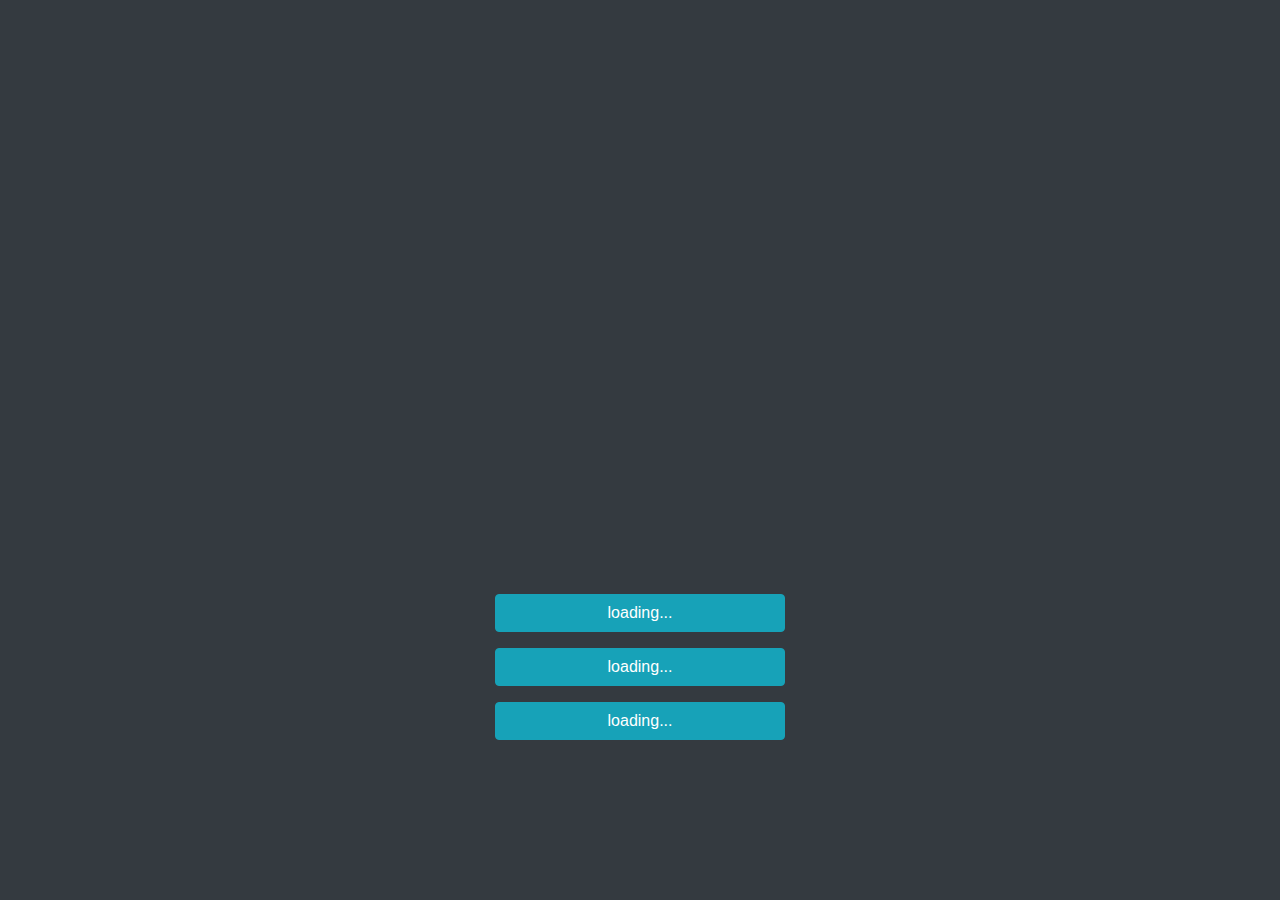
==== index.html @ 21c2a86c "first commit" ====
<!DOCTYPE html>
<html>
<head>

	<meta charset="utf-8">
	<meta name="viewport" content="width=device-width, initial-scale=1">
	<link rel="stylesheet" href="https://cdn.jsdelivr.net/npm/bootstrap@4.6.2/dist/css/bootstrap.min.css">
	<link rel = "stylesheet" href = "styles.css">

	<!--<script src="libs/Definitions.js"></script>-->
	<script type="module" src="main.js" ></script>
	<title>Vocabulary builder</title>

</head>
<body>
	<div id="mmenu_screen" class="container-fluid main_container d-flex">
	    <div class="row flex-fill">
	    	<!--
	        <div class="col-sm-1 bg-secondary flex-fill">
	           
	            Prompt 1
	        </div>-->


	        	<!--
	            <div class="row h-50 bg-info">
	                <div class="col-sm-12" id="mmenu_screen--book">
	                    
	                    Booking
	                </div>
	            </div>
	            <div class="row h-50 bg-success">
	                <div class="col-sm-12" id="mmenu_screen--information">
	                    
	                    Info
	                </div>
	            </div>-->
	        <div class="col-sm-12 bg-dark flex-fill">
	            <!-- Button for direktaction -->
	            <div class="row h-50 align-content-end justify-content-center text-center">
		            <div class="col-sm-3 mmenu_screen flex-fill bg-dark">
		            	<ul id="wordList" class="list-group">
		            		<!--
						  <li id = "w1" class="list-group-item"> loading...</li>
						  <li id = "w2" class="list-group-item"> loading...</li>
						  <li id = "w3" class="list-group-item active">loading...</li>-->
						</ul>
		                    <!--<img class = "img-fluid" src = "resources/images/magic-gen-3.svg" width = "25%" height = "50%"/>-->
		              
		            </div>
		        </div>
		        <div class="row h-50 align-content-center justify-content-center text-center">
		            <div class="col-sm-3 mmenu_screen d-flex flex-column bg-dark">
		                <button id="opc1" type="button" class="mb-3 btn btn-info">loading...</button>
						<button id="opc2" type= "button" class="mb-3 btn btn-info">loading...</button>
						<button id="opc3" type="button" class="mb-3 btn btn-info">loading...</button>

		            </div>
	            </div>
	        </div>
	        <!--
	        <div class="col-sm-1 bg-secondary flex-fill">
	           
	            Prompt 3
	        </div>-->
	    </div>
	</div>
	<!--
	<div class = "container  h-100">
		<div class="row">
			<div class = "col-4 w-100 d-flex justify-content-center text-center">
				<p>asdasd </p>
				<!-- <div class="p-2 bg-info">Flex item 1 </div>
				<div class="p-2 bg-warning">Flex item 2</div>
				<div class="p-2 bg-primary">Flex item 3</div>
			</div>
		</div>
	</div>
	-->
	
</body>
</html>
---- styles.css ----
#mmenu_screen > .row {
    min-height: 100vh;
}

.flex-fill {
    flex:1 1 auto;
}
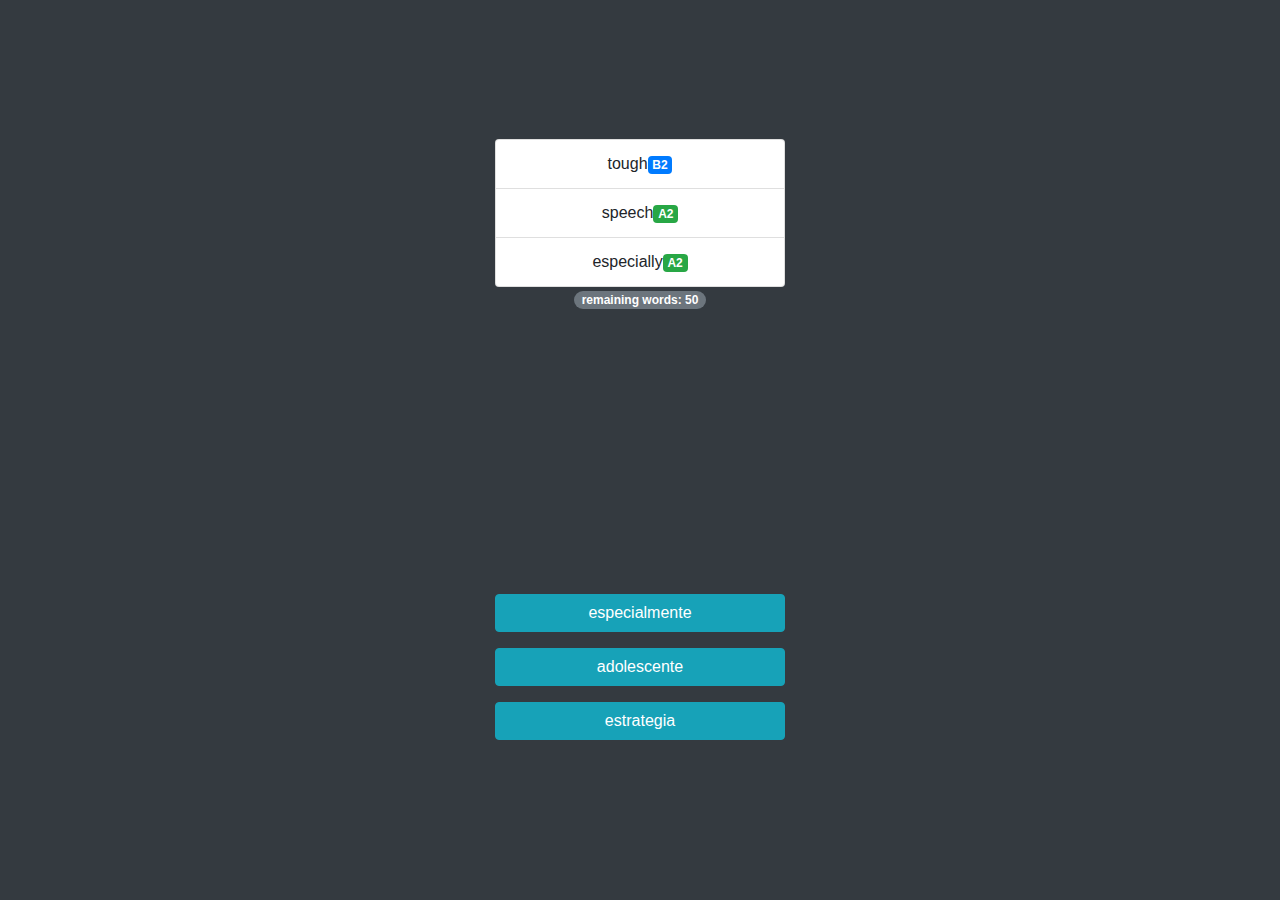
==== commit 2474197e: "added lvl indicator" ====
--- a/index.html
+++ b/index.html
@@ -7,7 +7,6 @@
 	<link rel="stylesheet" href="https://cdn.jsdelivr.net/npm/bootstrap@4.6.2/dist/css/bootstrap.min.css">
 	<link rel = "stylesheet" href = "styles.css">
 
-	<!--<script src="libs/Definitions.js"></script>-->
 	<script type="module" src="main.js" ></script>
 	<title>Vocabulary builder</title>
 
@@ -15,29 +14,9 @@
 <body>
 	<div id="mmenu_screen" class="container-fluid main_container d-flex">
 	    <div class="row flex-fill">
-	    	<!--
-	        <div class="col-sm-1 bg-secondary flex-fill">
-	           
-	            Prompt 1
-	        </div>-->
-
-
-	        	<!--
-	            <div class="row h-50 bg-info">
-	                <div class="col-sm-12" id="mmenu_screen--book">
-	                    
-	                    Booking
-	                </div>
-	            </div>
-	            <div class="row h-50 bg-success">
-	                <div class="col-sm-12" id="mmenu_screen--information">
-	                    
-	                    Info
-	                </div>
-	            </div>-->
 	        <div class="col-sm-12 bg-dark flex-fill">
 	            <!-- Button for direktaction -->
-	            <div class="row h-50 align-content-end justify-content-center text-center">
+	            <div class="row h-50 align-content-center justify-content-center text-center">
 		            <div class="col-sm-3 mmenu_screen flex-fill bg-dark">
 		            	<ul id="wordList" class="list-group">
 		            		<!--
@@ -45,17 +24,26 @@
 						  <li id = "w2" class="list-group-item"> loading...</li>
 						  <li id = "w3" class="list-group-item active">loading...</li>-->
 						</ul>
-		                    <!--<img class = "img-fluid" src = "resources/images/magic-gen-3.svg" width = "25%" height = "50%"/>-->
-		              
+		                <span id="remWords" class="badge badge-pill badge-secondary"></span>
 		            </div>
 		        </div>
-		        <div class="row h-50 align-content-center justify-content-center text-center">
+		        <span></span>
+		        <div class="row h-50 align-content-center justify-content-center text-center ">
+		        	
 		            <div class="col-sm-3 mmenu_screen d-flex flex-column bg-dark">
-		                <button id="opc1" type="button" class="mb-3 btn btn-info">loading...</button>
-						<button id="opc2" type= "button" class="mb-3 btn btn-info">loading...</button>
-						<button id="opc3" type="button" class="mb-3 btn btn-info">loading...</button>
+		            	
+		                <button id="opc1" type="button" class="mb-3 btn btn-info">
+		                	<div class = "spinner-border spinner-border-sm"></div> loading...
+		                </button>
+						<button id="opc2" type= "button" class="mb-3 btn btn-info">
+							<div class = "spinner-border spinner-border-sm"></div>
+						loading...</button>
+						<button id="opc3" type="button" class="mb-3 btn btn-info">
+							<div class = "spinner-border spinner-border-sm"></div>
+						loading...</button>
+						
+		            </div>
 
-		            </div>
 	            </div>
 	        </div>
 	        <!--
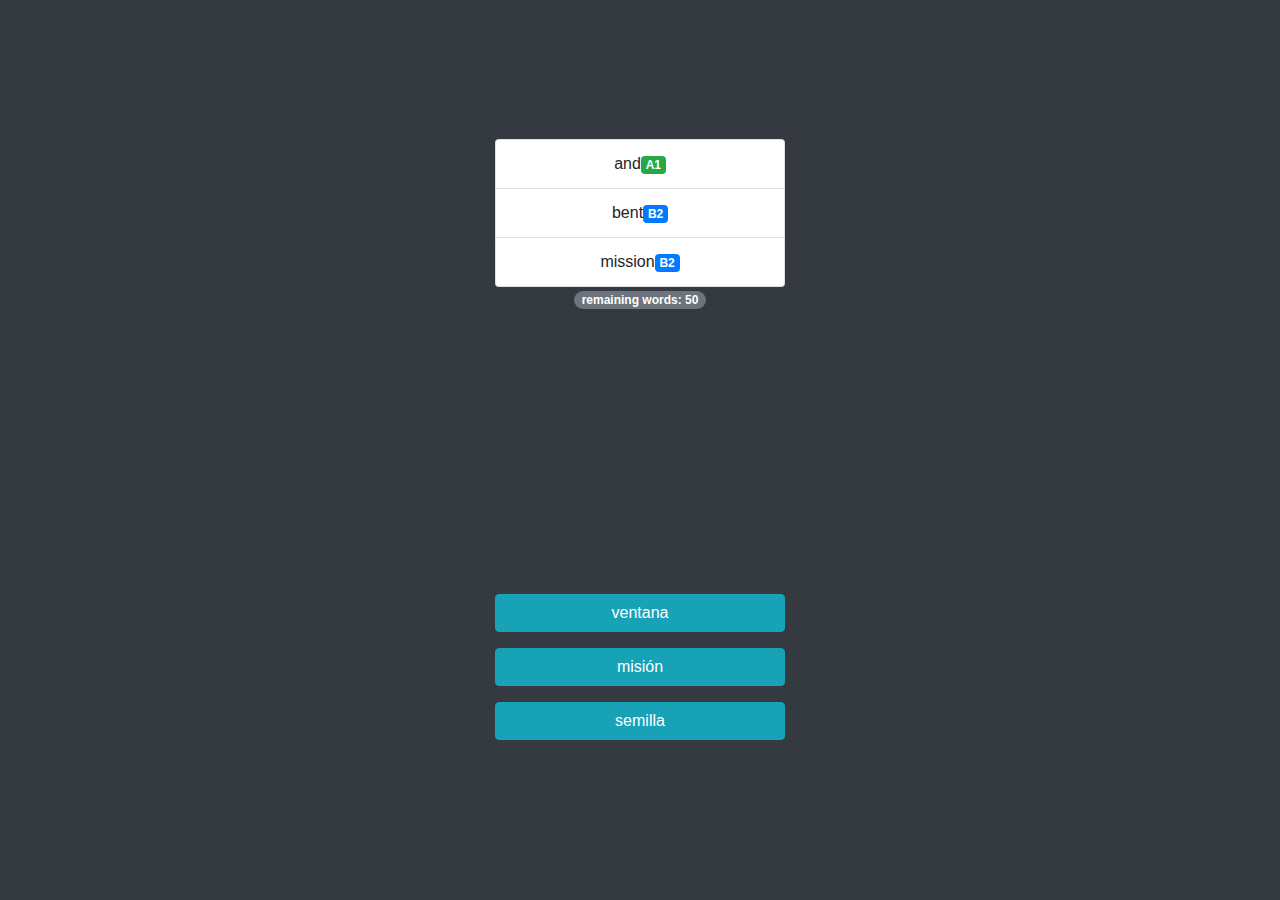
==== commit abe64b68: "updated readme.md" ====
--- a/index.html
+++ b/index.html
@@ -15,14 +15,11 @@
 	<div id="mmenu_screen" class="container-fluid main_container d-flex">
 	    <div class="row flex-fill">
 	        <div class="col-sm-12 bg-dark flex-fill">
-	            <!-- Button for direktaction -->
+	        	
 	            <div class="row h-50 align-content-center justify-content-center text-center">
 		            <div class="col-sm-3 mmenu_screen flex-fill bg-dark">
 		            	<ul id="wordList" class="list-group">
-		            		<!--
-						  <li id = "w1" class="list-group-item"> loading...</li>
-						  <li id = "w2" class="list-group-item"> loading...</li>
-						  <li id = "w3" class="list-group-item active">loading...</li>-->
+		         
 						</ul>
 		                <span id="remWords" class="badge badge-pill badge-secondary"></span>
 		            </div>
@@ -46,25 +43,8 @@
 
 	            </div>
 	        </div>
-	        <!--
-	        <div class="col-sm-1 bg-secondary flex-fill">
-	           
-	            Prompt 3
-	        </div>-->
 	    </div>
 	</div>
-	<!--
-	<div class = "container  h-100">
-		<div class="row">
-			<div class = "col-4 w-100 d-flex justify-content-center text-center">
-				<p>asdasd </p>
-				<!-- <div class="p-2 bg-info">Flex item 1 </div>
-				<div class="p-2 bg-warning">Flex item 2</div>
-				<div class="p-2 bg-primary">Flex item 3</div>
-			</div>
-		</div>
-	</div>
-	-->
 	
 </body>
 </html>